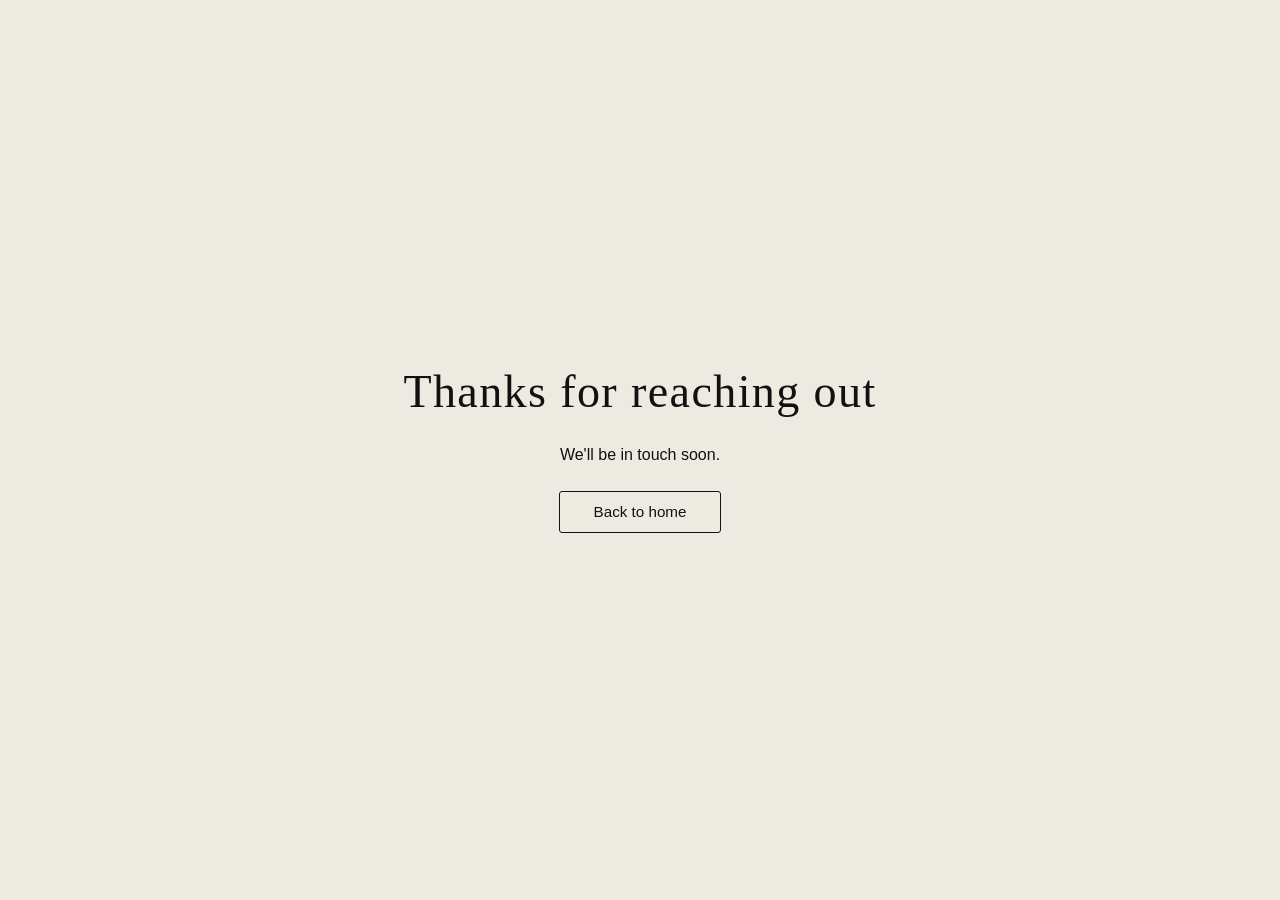
==== thanks.html @ 7c147d70 "Add files via upload" ====
<!doctype html>
<html lang="en">
<head>
  <meta charset="utf-8">
  <meta name="viewport" content="width=device-width, initial-scale=1">
  <title>Thanks | Tap &amp; Gather</title>
  <meta name="robots" content="noindex">
  <link rel="icon" href="favicon.ico" sizes="48x48">
  <link rel="icon" href="assets/favicon.svg" type="image/svg+xml">
  <link rel="apple-touch-icon" href="assets/apple-touch-icon.png">
  <link rel="stylesheet" href="styles.css">
</head>
<body class="thanks">
  <main class="thanks__main">
    <h1 class="h-section">Thanks for reaching out</h1>
    <p>We'll be in touch soon.</p>
    <a class="btn btn--outline" href="/">Back to home</a>
  </main>
</body>
</html>
---- styles.css ----
/* ==========================================================================
   Tap & Gather — one-page site
   Palette, type and spacing tokens live at the top. Edit them here.
   ========================================================================== */

@font-face {
  font-family: "Libre Caslon Text";
  src: url("assets/fonts/libre-caslon-text-latin-400-normal.woff2") format("woff2");
  font-weight: 400;
  font-display: swap;
}
@font-face {
  font-family: "Libre Caslon Text";
  src: url("assets/fonts/libre-caslon-text-latin-700-normal.woff2") format("woff2");
  font-weight: 700;
  font-display: swap;
}
@font-face {
  font-family: "Alegreya";
  src: url("assets/fonts/alegreya-latin-500-normal.woff2") format("woff2");
  font-weight: 500;
  font-display: swap;
}
@font-face {
  font-family: "Alegreya";
  src: url("assets/fonts/alegreya-latin-700-normal.woff2") format("woff2");
  font-weight: 700;
  font-display: swap;
}

:root {
  --cream: #edeae1;
  --green: #04483b;
  --blue: #71b0f3;
  --blue-soft: #7db1ed;
  --lime: #e2ea9d;
  --ink: #111111;
  --white: #ffffff;

  --font-display: "Libre Caslon Text", "Iowan Old Style", Georgia, serif;
  --font-heading: "Alegreya", "Iowan Old Style", Georgia, serif;
  --font-body: "Helvetica Neue", Helvetica, Arial, sans-serif;

  --gutter: clamp(1.25rem, 7.4vw, 7rem);
  --header-h: 4.25rem;
}

*, *::before, *::after { box-sizing: border-box; }

html {
  scroll-behavior: smooth;
  scroll-padding-top: var(--header-h);
  -webkit-text-size-adjust: 100%;
}

body {
  margin: 0;
  background: var(--cream);
  color: var(--ink);
  font-family: var(--font-body);
  font-weight: 300;
  font-size: 1rem;
  line-height: 1.6;
  -webkit-font-smoothing: antialiased;
}

img, svg { display: block; max-width: 100%; }
a { color: inherit; }
p { margin: 0; }
ul { margin: 0; padding: 0; list-style: none; }
h1, h2, h3 { margin: 0; font-weight: 500; }

:focus-visible {
  outline: 2px solid var(--ink);
  outline-offset: 3px;
}
.contact__left :focus-visible,
.story__card :focus-visible { outline-color: var(--white); }

.skip-link {
  position: absolute;
  left: 1rem;
  top: -4rem;
  z-index: 100;
  padding: .6rem 1rem;
  background: var(--ink);
  color: var(--white);
  text-decoration: none;
}
.skip-link:focus { top: 1rem; }

/* --------------------------------------------------------------------------
   Shared bits
   -------------------------------------------------------------------------- */

.h-section {
  font-family: var(--font-heading);
  font-weight: 500;
  font-size: clamp(2rem, 3.6vw, 3.4rem);
  letter-spacing: .03em;
  line-height: 1.1;
  text-align: center;
}
.h-section--light { color: var(--white); }

.btn {
  display: inline-block;
  padding: .7em 2.2em;
  border: 1px solid var(--ink);
  border-radius: 3px;
  background: transparent;
  color: var(--ink);
  font: inherit;
  font-size: .95rem;
  font-weight: 300;
  line-height: 1.2;
  text-align: center;
  text-decoration: none;
  cursor: pointer;
  transition: background-color .2s ease, color .2s ease;
}
.btn:hover { background: var(--ink); color: var(--cream); }
.btn--block { display: block; width: 100%; }

/* --------------------------------------------------------------------------
   Header
   -------------------------------------------------------------------------- */

.site-header {
  position: sticky;
  top: 0;
  z-index: 50;
  display: flex;
  align-items: center;
  justify-content: space-between;
  gap: 1.5rem;
  min-height: var(--header-h);
  padding: 0 var(--gutter);
  background: var(--cream);
}

.logo { display: block; flex: none; line-height: 0; }
.logo img { display: block; height: 1.75rem; width: auto; }

.site-nav {
  display: flex;
  align-items: center;
  gap: clamp(1rem, 2.4vw, 2.2rem);
  font-size: 1.05rem;
}
.site-nav a { text-decoration: none; }
.site-nav a:hover { text-decoration: underline; text-underline-offset: 4px; }

/* --------------------------------------------------------------------------
   Hero
   -------------------------------------------------------------------------- */

.hero {
  padding: clamp(1.5rem, 4vw, 4rem) var(--gutter) 0;
  text-align: center;
}

.hero__title {
  isolation: isolate;
  font-family: var(--font-display);
  font-weight: 700;
  font-size: clamp(2.4rem, 7.6vw, 7.5rem);
  line-height: 1.02;
  letter-spacing: -.005em;
}

.hero__line {
  display: block;
  width: fit-content;
  margin-inline: auto;
}
.hero__br { display: none; }

/* Lime marker bar sits behind one word per line, overshooting the edge */
.hero__hl {
  position: relative;
  display: inline-block;
}
.hero__hl::before {
  content: "";
  position: absolute;
  z-index: -1;
  top: 40%;
  height: .42em;
  background: var(--lime);
}
.hero__hl--r::before { left: -4%; right: -22%; }
.hero__hl--l::before { left: -22%; right: -4%; }

.hero__sub {
  max-width: 44ch;
  margin: clamp(1.25rem, 2.6vw, 2.75rem) auto clamp(1rem, 1.8vw, 1.6rem);
  font-size: clamp(1.05rem, 1.7vw, 1.6rem);
  line-height: 1.45;
}

.hero__cta { padding-inline: 3.4em; }

.hero__note {
  max-width: 46ch;
  margin: 1.4rem auto 0;
  font-size: .9rem;
  line-height: 1.5;
}

/* --------------------------------------------------------------------------
   My Story
   A cream gap sits above the blue band; the green card straddles both.
   -------------------------------------------------------------------------- */

.story {
  position: relative;
  padding-top: clamp(2.5rem, 8.2vw, 8rem);
  margin-top: clamp(1.5rem, 4vw, 4rem);
}

.story__band {
  position: relative;
  height: clamp(26rem, 60vw, 56rem);
  background: var(--blue);
  overflow: hidden;
}
.story__art {
  position: absolute;
  left: 0;
  bottom: 0;
  width: min(90%, 76rem);
  height: auto;
}

.story__card {
  position: absolute;
  z-index: 2;
  top: 0;
  right: 0;
  width: 53.8%;
  min-height: clamp(18rem, 41.7vw, 40rem);
  padding: clamp(1.5rem, 3.4vw, 3.4rem) clamp(1.5rem, 6vw, 6rem);
  background: var(--green);
  color: var(--white);
  text-align: center;
}
.story__card p {
  max-width: 44ch;
  margin: clamp(1.5rem, 4vw, 4rem) auto 0;
  font-size: clamp(1rem, 1.3vw, 1.3rem);
  line-height: 1.55;
}

/* --------------------------------------------------------------------------
   What I Offer
   -------------------------------------------------------------------------- */

.offer {
  padding: clamp(3.5rem, 8vw, 8rem) var(--gutter) clamp(4rem, 10vw, 10rem);
}

.offer__list {
  margin-top: clamp(2.5rem, 7vw, 7rem);
  border-bottom: 1px solid var(--ink);
}

.offer__item {
  display: grid;
  grid-template-columns: 8.5% 1fr 42%;
  align-items: center;
  padding: clamp(1.25rem, 2.6vw, 2.75rem) 0;
  border-top: 1px solid var(--ink);
}

.offer__check {
  width: clamp(1.5rem, 2.4vw, 2.25rem);
  height: auto;
  fill: none;
  stroke: var(--ink);
  stroke-width: 1.4;
  stroke-linecap: round;
  stroke-linejoin: round;
}

.offer__name {
  font-family: var(--font-heading);
  font-weight: 700;
  font-size: clamp(1.7rem, 3.5vw, 3.3rem);
  line-height: 1.02;
  letter-spacing: .035em;
  max-width: 6.6em;
}
.offer__name .amp { font-style: italic; margin-right: .06em; }

.offer__item p {
  font-size: clamp(.85rem, 1.05vw, 1.05rem);
  line-height: 1.55;
}

/* Lime marker strokes: each one sits differently, like a hand-swiped highlighter */
.hl {
  background-repeat: no-repeat;
  background-image: linear-gradient(var(--lime), var(--lime));
  background-size: var(--hl-w, 100%) var(--hl-h, 38%);
  background-position: var(--hl-x, 0) var(--hl-y, 96%);
  padding-bottom: .08em;
}
.hl--a { --hl-w: 55%; --hl-x: 100%; --hl-y: 100%; --hl-h: 36%; }
.hl--b { --hl-w: 108%; --hl-x: -4% ; --hl-y: 100%; --hl-h: 40%; display: inline-block; }
.hl--c { --hl-w: 78%; --hl-x: 0; --hl-y: 100%; --hl-h: 34%; display: inline-block; }
.hl--d { --hl-w: 96%; --hl-x: 100%; --hl-y: 70%; --hl-h: 34%; }

/* --------------------------------------------------------------------------
   Testimonials
   -------------------------------------------------------------------------- */

.testimonials {
  padding: clamp(3rem, 6.4vw, 6.5rem) var(--gutter) clamp(4rem, 9vw, 9rem);
  background: var(--blue-soft);
}

.testimonials__stage {
  display: flex;
  align-items: center;
  justify-content: space-between;
  margin-top: clamp(3.75rem, 7vw, 6.5rem);
}

.testimonials__frame {
  position: relative;
  width: clamp(16.5rem, 27vw, 26rem);
  margin-inline: auto;
}

.sq { position: absolute; z-index: 0; }
.sq--green {
  width: 92%;
  aspect-ratio: 1;
  left: -30%;
  top: -12%;
  background: var(--green);
  transform: rotate(-8deg);
  box-shadow: 0 .5rem 1.5rem rgb(0 0 0 / .18);
}
.sq--lime {
  width: 92%;
  aspect-ratio: 1;
  right: -32%;
  bottom: -22%;
  background: var(--lime);
  transform: rotate(-5deg);
  box-shadow: 0 .5rem 1.5rem rgb(0 0 0 / .14);
}

.testimonials__slides { position: relative; z-index: 1; }

.t-card {
  display: flex;
  flex-direction: column;
  align-items: center;
  min-height: clamp(20rem, 33.5vw, 32rem);
  padding: clamp(1.5rem, 2.4vw, 2.4rem) clamp(1.25rem, 2.2vw, 2.4rem);
  background: var(--white);
  border-radius: 3px;
  box-shadow: 0 .5rem 1.5rem rgb(0 0 0 / .16);
  text-align: center;
}
.t-card[hidden] { display: none; }
.t-card:not([hidden]) { animation: swap .35s ease; }

.t-card__icon {
  width: clamp(2rem, 3.2vw, 3rem);
  fill: none;
  stroke: var(--ink);
  stroke-width: 1.4;
  stroke-linecap: round;
  stroke-linejoin: round;
}
.t-card__name {
  margin-top: clamp(1.25rem, 2.6vw, 2.5rem);
  font-size: clamp(1.05rem, 1.5vw, 1.4rem);
  font-weight: 300;
}
.t-card__quote {
  margin-top: clamp(1rem, 2.2vw, 2.2rem);
  font-size: clamp(.85rem, 1.05vw, 1.05rem);
  line-height: 1.55;
}
.t-card__biz {
  margin-top: auto;
  padding-top: 1.25rem;
  font-family: var(--font-heading);
  font-weight: 700;
  font-size: 1rem;
  letter-spacing: .04em;
}

@keyframes swap {
  from { opacity: 0; transform: translateY(.5rem); }
  to   { opacity: 1; transform: none; }
}

.arrow {
  position: relative;
  z-index: 3;
  flex: none;
  display: grid;
  place-items: center;
  width: 2.75rem;
  height: 2.75rem;
  padding: 0;
  border: 0;
  background: transparent;
  color: var(--ink);
  cursor: pointer;
}
.arrow svg {
  width: .9rem;
  height: 1.8rem;
  fill: none;
  stroke: currentColor;
  stroke-width: 1.4;
  stroke-linecap: round;
  stroke-linejoin: round;
}
.arrow[hidden] { display: none; }
.arrow:hover { opacity: .55; }

/* --------------------------------------------------------------------------
   Contact
   -------------------------------------------------------------------------- */

.contact {
  display: grid;
  grid-template-columns: 1fr 1fr;
  background: var(--cream);
}

.contact__left {
  padding: clamp(1.5rem, 3.4vw, 3.5rem) clamp(1.25rem, 4vw, 4rem) clamp(1.5rem, 3vw, 3rem);
  background: var(--green);
}
.contact__title {
  font-family: var(--font-heading);
  font-weight: 500;
  font-size: clamp(3.2rem, 8.4vw, 8.5rem);
  letter-spacing: .02em;
  line-height: 1.05;
  color: var(--white);
}
.contact__art {
  width: min(100%, 34rem);
  height: auto;
  margin-top: clamp(1rem, 3vw, 3rem);
}

.contact__right {
  display: flex;
  flex-direction: column;
}
.contact__blue {
  flex: 0 0 22%;
  min-height: 5rem;
  background: var(--blue-soft);
}
.contact__panel {
  flex: 1;
  display: flex;
  flex-direction: column;
  justify-content: center;
  padding: clamp(2rem, 5vw, 5rem) clamp(1.5rem, 8vw, 8rem);
}

.contact__intro {
  max-width: 40ch;
  margin-bottom: clamp(1.25rem, 2vw, 2rem);
  line-height: 1.55;
}

.form { display: grid; gap: clamp(1rem, 1.6vw, 1.5rem); }
.form__row { display: grid; grid-template-columns: 1fr 1fr; gap: clamp(1rem, 2.4vw, 2.5rem); }
.form__trap { position: absolute; left: -9999px; }

.field { display: flex; flex-direction: column; }
.field label { font-size: .9rem; }
.field input,
.field textarea {
  width: 100%;
  padding: .55rem 0;
  border: 0;
  border-bottom: 1px solid var(--ink);
  border-radius: 0;
  background: transparent;
  color: var(--ink);
  font: inherit;
  font-weight: 300;
  resize: vertical;
}
.field input:focus-visible,
.field textarea:focus-visible {
  outline: 0;
  border-bottom-width: 2px;
  margin-bottom: -1px;
}
.field--message textarea { min-height: 5.5rem; }

.form .btn { margin-top: .5rem; }
.form__status {
  text-align: center;
  font-size: .95rem;
}
.form__status[data-state="error"] { color: #8a1f11; }

.contact__info {
  display: flex;
  justify-content: center;
  align-items: center;
  gap: 1.5rem;
  margin-top: clamp(2rem, 4vw, 4rem);
  font-size: .95rem;
}
.contact__info a { text-decoration: none; }
.contact__info a:hover { text-decoration: underline; }
.contact__sep { width: 1px; height: 1em; background: var(--ink); }

/* --------------------------------------------------------------------------
   Footer
   -------------------------------------------------------------------------- */

.site-footer {
  padding: .6rem var(--gutter);
  background: var(--lime);
  text-align: center;
  font-size: .9rem;
}

/* --------------------------------------------------------------------------
   Thank-you page
   -------------------------------------------------------------------------- */

.thanks__main {
  display: grid;
  justify-items: center;
  gap: 1.5rem;
  min-height: 100vh;
  align-content: center;
  padding: 2rem;
  text-align: center;
}

/* --------------------------------------------------------------------------
   Tablet & mobile
   -------------------------------------------------------------------------- */

@media (max-width: 860px) {
  /* Story: card sits above the illustration */
  .story { padding-top: 0; margin-top: 2rem; }
  .story__card {
    position: static;
    width: 100%;
    min-height: 0;
    padding: 2.5rem 1.5rem 3rem;
  }
  .story__card p { margin-top: 1.5rem; font-size: 1.05rem; }
  .story__band { height: auto; aspect-ratio: 900 / 620; }
  .story__art { width: 100%; }

  /* Offer: description drops under the title */
  .offer__item {
    grid-template-columns: 2.75rem 1fr;
    row-gap: .75rem;
    align-items: start;
  }
  .offer__check { margin-top: .5rem; }
  .offer__item p { grid-column: 2; }

  /* Contact: stack */
  .contact { grid-template-columns: 1fr; }
  .contact__right { order: 2; }
  .contact__blue { flex-basis: 4rem; min-height: 4rem; }
  .contact__art { width: min(100%, 26rem); margin-inline: auto; }
  .contact__panel { padding: 2.5rem 1.5rem 3rem; }
}

@media (max-width: 560px) {
  .hero__title { font-size: 13.4vw; }
  .hero__br { display: inline; }
  .site-header { padding-block: .75rem; }
  .site-nav { gap: 1rem; font-size: .95rem; }
  .logo img { height: 1.45rem; }
  .form__row { grid-template-columns: 1fr; }
  .testimonials__stage { gap: .25rem; margin-top: 4rem; }
  .arrow { width: 2rem; }
  .testimonials__frame { width: min(70vw, 17rem); }
  .sq--green { left: -12%; top: -8%; }
  .sq--lime { right: -12%; }
  .contact__info { flex-direction: column; gap: .5rem; }
  .contact__sep { display: none; }
}

@media (prefers-reduced-motion: reduce) {
  html { scroll-behavior: auto; }
  .t-card:not([hidden]) { animation: none; }
  .btn { transition: none; }
}
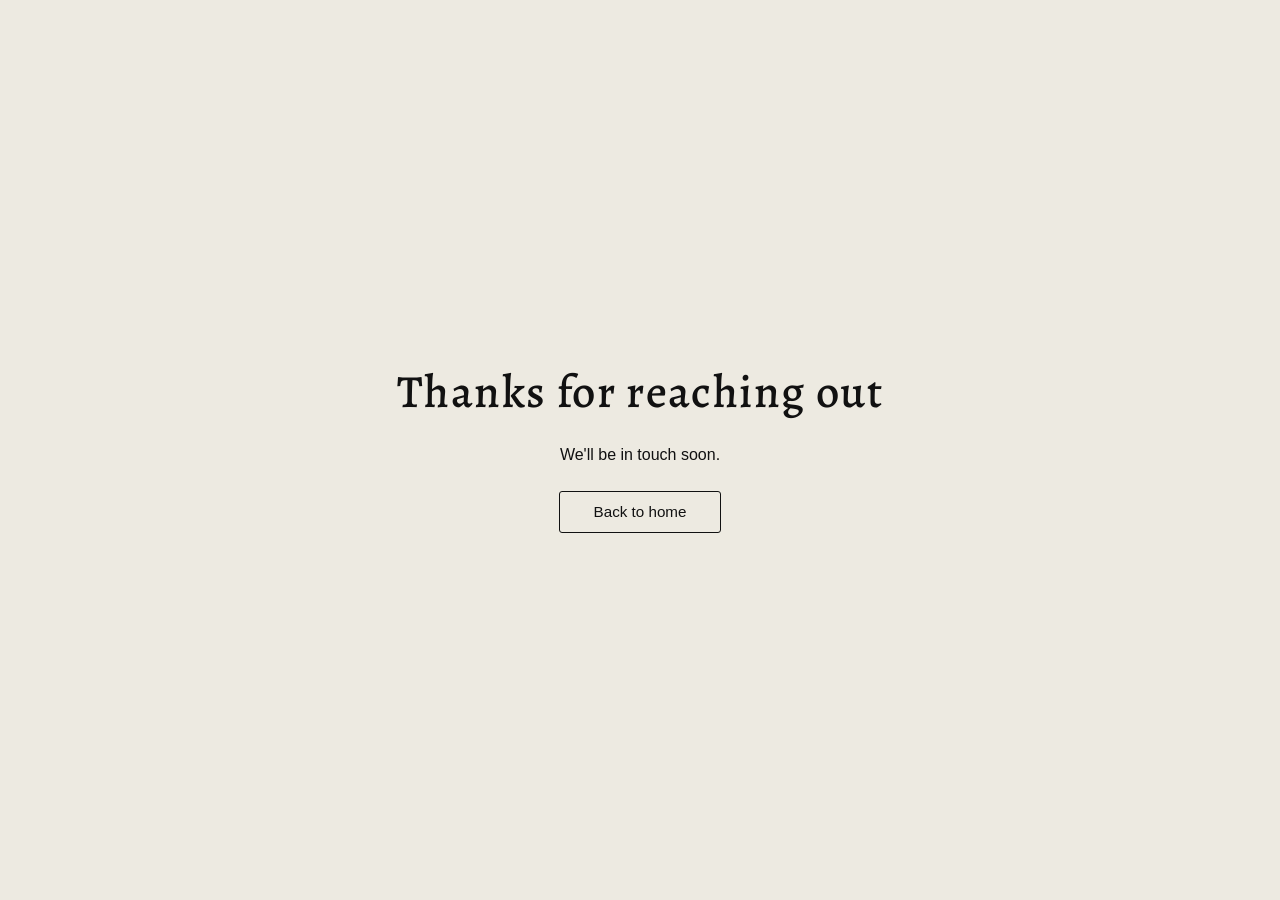
==== commit 87bf7d26: "Add files via upload" ====
--- a/thanks.html
+++ b/thanks.html
@@ -6,8 +6,8 @@
   <title>Thanks | Tap &amp; Gather</title>
   <meta name="robots" content="noindex">
   <link rel="icon" href="favicon.ico" sizes="48x48">
-  <link rel="icon" href="assets/favicon.svg" type="image/svg+xml">
-  <link rel="apple-touch-icon" href="assets/apple-touch-icon.png">
+  <link rel="icon" href="favicon.svg" type="image/svg+xml">
+  <link rel="apple-touch-icon" href="apple-touch-icon.png">
   <link rel="stylesheet" href="styles.css">
 </head>
 <body class="thanks">
--- a/styles.css
+++ b/styles.css
@@ -5,25 +5,25 @@
 
 @font-face {
   font-family: "Libre Caslon Text";
-  src: url("assets/fonts/libre-caslon-text-latin-400-normal.woff2") format("woff2");
+  src: url("libre-caslon-text-latin-400-normal.woff2") format("woff2");
   font-weight: 400;
   font-display: swap;
 }
 @font-face {
   font-family: "Libre Caslon Text";
-  src: url("assets/fonts/libre-caslon-text-latin-700-normal.woff2") format("woff2");
+  src: url("libre-caslon-text-latin-700-normal.woff2") format("woff2");
   font-weight: 700;
   font-display: swap;
 }
 @font-face {
   font-family: "Alegreya";
-  src: url("assets/fonts/alegreya-latin-500-normal.woff2") format("woff2");
+  src: url("alegreya-latin-500-normal.woff2") format("woff2");
   font-weight: 500;
   font-display: swap;
 }
 @font-face {
   font-family: "Alegreya";
-  src: url("assets/fonts/alegreya-latin-700-normal.woff2") format("woff2");
+  src: url("alegreya-latin-700-normal.woff2") format("woff2");
   font-weight: 700;
   font-display: swap;
 }
